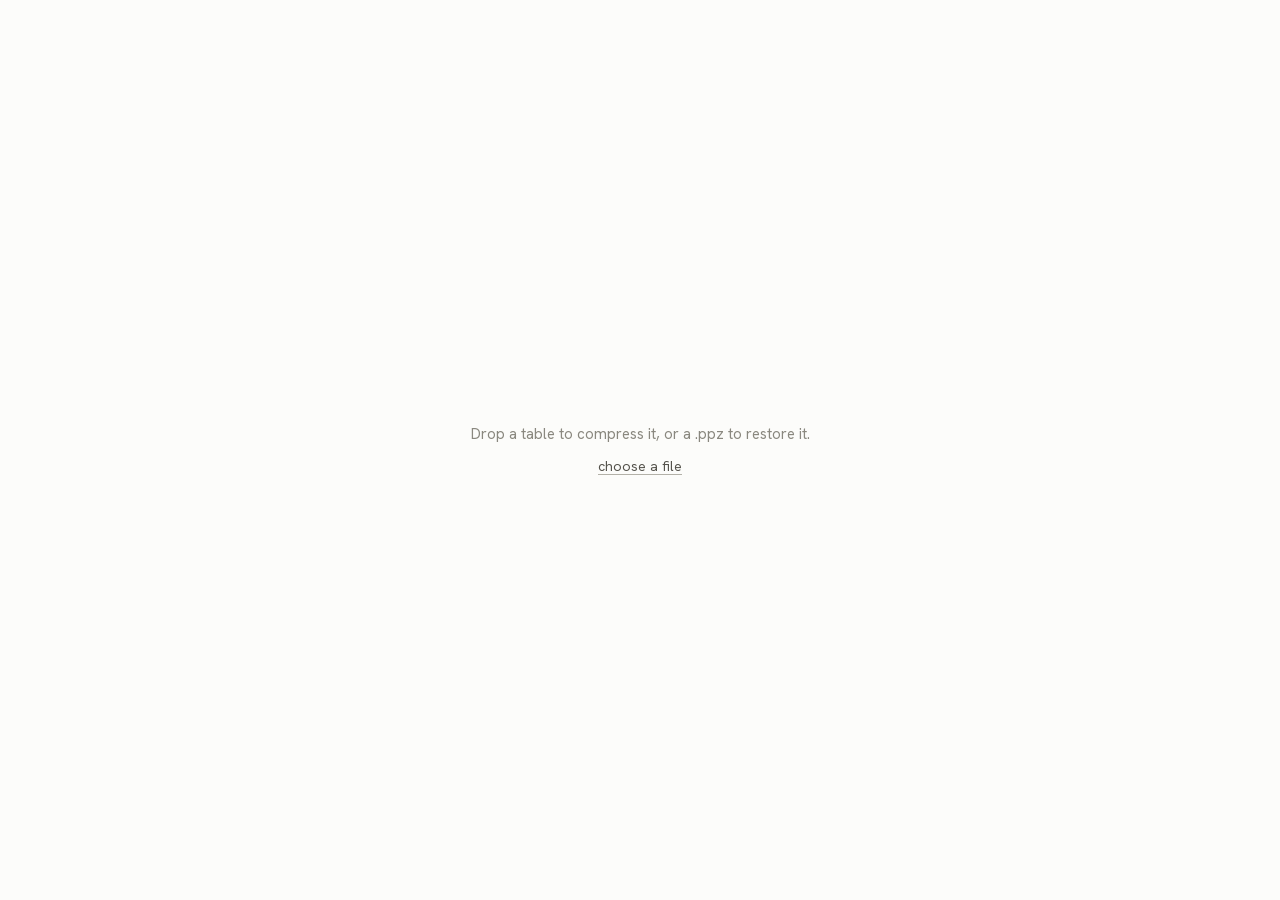
==== work/app/page/index.html @ 63ad8874 "Polypress is C only, encodes in one pass, and has a new Mac app The program is work/csrc/, one C bin" ====
<!doctype html>
<meta charset="utf-8">
<title>Polypress</title>
<link rel="stylesheet" href="fonts/fonts.css">
<style>
/* The window around the C program. Nothing here does any work: the Swift
 * shell (PolypressApp.swift) runs `polypress` and calls render(state) with
 * the list of files; this page draws it and posts back what was clicked.
 *
 * The register is the one the school calendar settled on after two louder
 * versions were turned down: no headline, no chrome, hierarchy from weight
 * and grey rather than size, largest text 15px, one dark element at most. */
:root{
  --paper:#fcfcfa; --ink:#1c1c19; --body:#55534c; --muted:#8a887f; --faint:#b3b1a8;
  --hair:#eceae4; --late:#b5554d;
}
@media (prefers-color-scheme:dark){
  :root{
    --paper:#131312; --ink:#e9e7e0; --body:#b3b0a7; --muted:#87847b; --faint:#5f5d57;
    --hair:#262523; --late:#d98a82;
  }
}
*{box-sizing:border-box}
html,body{height:100%}
body{margin:0; background:var(--paper); color:var(--body);
  font-family:"Hanken Grotesk",ui-sans-serif,system-ui,sans-serif; font-size:14px; line-height:1.45;
  -webkit-font-smoothing:antialiased; -webkit-user-select:none; user-select:none; cursor:default}
.mono{font-family:"IBM Plex Mono",ui-monospace,Menlo,monospace; font-variant-numeric:tabular-nums}
a{color:inherit; text-decoration:none; cursor:pointer}
a:hover{color:var(--ink)}

/* dropping: a thin frame, the one dark thing on the page */
#frame{position:fixed; inset:10px; border:1px solid var(--ink); border-radius:6px;
  pointer-events:none; opacity:0; transition:opacity .12s}
body.over #frame{opacity:1}

/* empty */
#empty{height:100%; display:flex; flex-direction:column; align-items:center; justify-content:center;
  gap:10px; padding:0 40px; text-align:center}
#empty p{margin:0; color:var(--muted); font-size:15px}
#empty a{color:var(--body); text-decoration:underline; text-decoration-color:var(--faint);
  text-underline-offset:3px}
#empty a:hover{color:var(--ink); text-decoration-color:var(--ink)}

/* the list */
#list{display:none; min-height:100%; flex-direction:column; padding:22px 28px 16px}
body.has #list{display:flex} body.has #empty{display:none}
.rows{flex:1}
.row{padding:11px 0 12px; border-bottom:1px solid var(--hair); position:relative}
.l1,.l2{display:flex; justify-content:space-between; align-items:baseline; gap:16px}
.name{color:var(--ink); font-weight:500; font-size:14px; white-space:nowrap; overflow:hidden;
  text-overflow:ellipsis; min-width:0; cursor:pointer}
.nums{font-size:12px; white-space:nowrap; color:var(--body)}
.nums .x{color:var(--ink); font-weight:500; margin-left:12px}
.l2{margin-top:2px; font-size:11.5px; color:var(--muted)}
.status{white-space:nowrap; overflow:hidden; text-overflow:ellipsis; min-width:0}
.acts{white-space:nowrap; flex:none; display:none}
.row:hover .acts{display:inline}
.acts a{margin-left:9px}
.acts .as{margin-left:14px; color:var(--faint)}
.err .status{color:var(--late); white-space:normal}
.detail{display:none; margin-top:8px; font-size:11.5px; color:var(--muted); line-height:1.7}
.detail b{font-weight:400; color:var(--body)}
.row.open .detail{display:block}

/* working: a hairline under the row -- filling when the program can say how
 * far it is, travelling when it cannot */
.bar{position:absolute; left:0; right:0; bottom:-1px; height:1px; overflow:hidden; display:none}
.row.busy .bar{display:block}
.bar i{position:absolute; top:0; bottom:0; width:28%; background:var(--ink);
  animation:go 1.3s ease-in-out infinite}
.bar b{position:absolute; top:0; bottom:0; left:0; background:var(--ink); transition:width .4s}
@keyframes go{from{left:-28%} to{left:100%}}
.row.busy .acts, .row.wait .acts{display:inline}
.stop{color:var(--muted)}

.foot{display:flex; justify-content:space-between; padding-top:14px; font-size:11.5px; color:var(--faint)}
.foot a{color:var(--muted)} .foot a:hover{color:var(--ink)}
</style>

<div id="frame"></div>

<div id="empty">
  <p>Drop a table to compress it, or a .ppz to restore it.</p>
  <a id="choose1">choose a file</a>
</div>

<div id="list">
  <div class="rows" id="rows"></div>
  <div class="foot mono"><span>drop more, or <a id="choose2">choose</a></span><a id="clear">clear</a></div>
</div>

<script>
const post = m => { try { webkit.messageHandlers.polypress.postMessage(m) } catch (e) {} };
const $ = id => document.getElementById(id);
const esc = s => String(s).replace(/[&<>"]/g, c => ({"&":"&amp;","<":"&lt;",">":"&gt;",'"':"&quot;"}[c]));
const open = new Set();          // rows whose details are showing

function size(n) {
  if (n == null) return "";
  const u = ["B", "KB", "MB", "GB"];
  let i = 0;
  while (n >= 1024 && i < 3) { n /= 1024; i++; }
  return (i ? n.toFixed(n < 10 ? 2 : 1) : n.toFixed(0)) + " " + u[i];
}
const secs = s => s < 10 ? s.toFixed(1) + " s" : s < 90 ? Math.round(s) + " s"
                         : Math.floor(s / 60) + " min " + Math.round(s % 60) + " s";
const ago = ms => (Date.now() - ms) / 1000;
const left = s => s < 60 ? "under a minute left" : s < 3600 ? "about " + Math.round(s / 60) + " min left"
                            : "about " + (s / 3600).toFixed(1) + " h left";
const ratio = (a, b) => { const r = a / Math.max(b, 1); return (r < 10 ? r.toFixed(2) : r.toFixed(1)) + "×"; };

function status(j) {
  if (j.state === "queued") return "waiting";
  if (j.state === "stopped") return "stopped";
  if (j.state === "working") {
    const bits = [j.note || "working"];
    if (j.fraction != null && j.stageMs) {
      bits.push(Math.floor(j.fraction * 100) + "%");
      const t = ago(j.stageMs);
      if (j.fraction > 0.02 && t > 3) bits.push(left(t * (1 - j.fraction) / j.fraction));
    } else if (j.startedMs) bits.push(secs(ago(j.startedMs)));
    return bits.join(" · ");
  }
  if (j.state === "failed") return j.message || "failed";
  const bits = [j.outName];
  if (j.kind === "compress") bits.push(j.stream ? "verified block by block" : "verified");
  if (j.secs != null) bits.push(secs(j.secs));
  return bits.join(" · ");
}

function detail(d) {
  if (!d) return "";
  const lines = [];
  const kind = { modelled: "modelled", xz: "plain xz, nothing modelled beat it",
                 bzip2: "plain bzip2, nothing modelled beat it", stream: "in blocks" }[d.container] || d.container;
  let first = "<b>" + Number(d.rows).toLocaleString() + "</b> rows · <b>" + d.columns + "</b> columns · " + esc(kind);
  if (d.blocks) first += " · " + d.blocks + " blocks of " + Number(d.rows_per_block).toLocaleString();
  lines.push(first);
  const plan = Object.entries(d.plan || {}).map(([k, v]) => v + " " + k).join(", ");
  if (plan) lines.push("plan " + esc(plan) + (d.reordered ? " · " + d.reordered + " sorted by a parent" : ""));
  for (const g of d.groups || []) lines.push("2d group " + esc(g.join(", ")));
  return lines.join("<br>");
}

function row(j, formats) {
  const done = j.state === "done";
  let nums = "";
  if (done && j.from != null && j.to != null) {
    nums = size(j.from) + " → " + size(j.to);
    if (j.kind === "compress") nums += '<span class="x">' + ratio(j.from, j.to) + "</span>";
  } else if (j.from != null) nums = size(j.from);
  let acts = "";
  if (j.state === "working" || j.state === "queued") acts = '<a class="stop" data-a="stop">stop</a>';
  if (done) {
    acts = '<a data-a="reveal">show</a>';
    acts += '<span class="as">as</span>' + formats.map(f => '<a data-a="as" data-f="' + f + '">' + f + "</a>").join("");
  }
  const bar = j.fraction != null ? '<b style="width:' + (j.fraction * 100).toFixed(1) + '%"></b>' : "<i></i>";
  return '<div class="row' + (j.state === "working" ? " busy" : "") + (j.state === "queued" ? " wait" : "")
    + (j.state === "failed" ? " err" : "")
    + (open.has(j.id) ? " open" : "") + '" data-id="' + j.id + '">'
    + '<div class="l1"><span class="name" title="' + esc(j.path || j.name) + '">' + esc(j.name) + "</span>"
    + '<span class="nums mono">' + nums + "</span></div>"
    + '<div class="l2 mono"><span class="status">' + esc(status(j)) + '</span><span class="acts">' + acts + "</span></div>"
    + '<div class="detail mono">' + detail(j.details) + "</div>"
    + '<div class="bar">' + bar + "</div></div>";
}

let last = { jobs: [], formats: [] };
window.render = state => {
  last = state;
  document.body.classList.toggle("has", state.jobs.length > 0);
  $("rows").innerHTML = state.jobs.map(j => row(j, state.formats)).join("");
};
window.dragging = on => document.body.classList.toggle("over", !!on);

document.addEventListener("click", e => {
  const a = e.target.closest("a");
  const r = e.target.closest(".row");
  if (a && (a.id === "choose1" || a.id === "choose2")) return post({ type: "choose" });
  if (a && a.id === "clear") { open.clear(); return post({ type: "clear" }); }
  if (!r) return;
  const id = Number(r.dataset.id);
  if (a && a.dataset.a === "reveal") return post({ type: "reveal", id });
  if (a && a.dataset.a === "stop") return post({ type: "stop", id });
  if (a && a.dataset.a === "as") return post({ type: "saveAs", id, format: a.dataset.f });
  if (e.target.closest(".name")) {
    open.has(id) ? open.delete(id) : open.add(id);
    r.classList.toggle("open");
  }
});
document.addEventListener("keydown", e => {
  if ((e.metaKey && e.key === "o")) { e.preventDefault(); post({ type: "choose" }); }
});
// the clock and the time-left estimate tick between the program's reports
setInterval(() => { if (last.jobs.some(j => j.state === "working")) render(last); }, 1000);
post({ type: "ready" });
</script>
---- work/app/page/fonts/fonts.css ----
@font-face{font-family:"Hanken Grotesk";font-weight:400 700;font-style:normal;font-display:block;src:url(HankenGrotesk.woff2) format("woff2")}
@font-face{font-family:"IBM Plex Mono";font-weight:400;font-style:normal;font-display:block;src:url(IBMPlexMono-400.woff2) format("woff2")}
@font-face{font-family:"IBM Plex Mono";font-weight:500;font-style:normal;font-display:block;src:url(IBMPlexMono-500.woff2) format("woff2")}
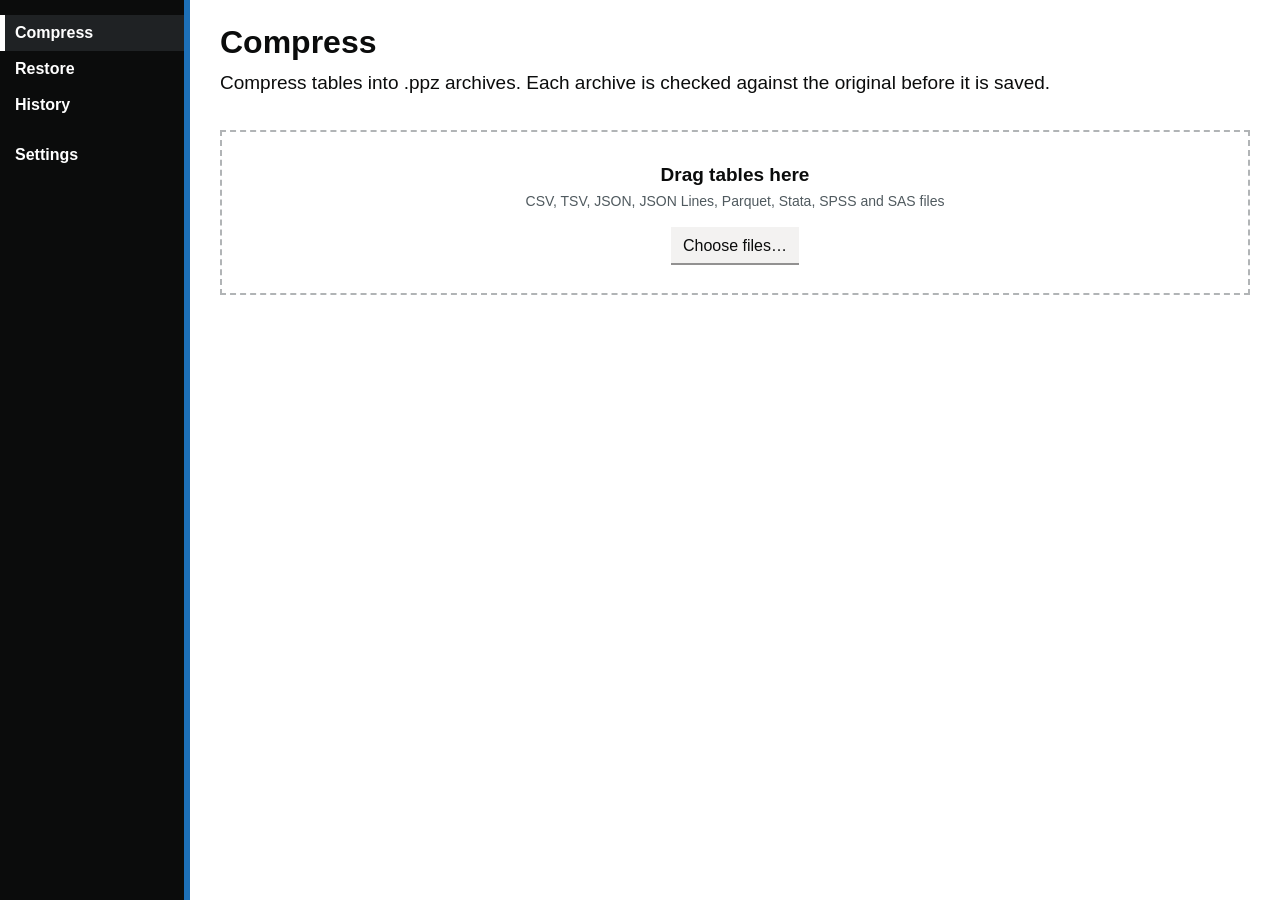
==== commit 372a9de7: "Stray quotes read right automatically; xz level 9 (~17% faster); app redesign; damaged-archive check" ====
--- a/work/app/page/index.html
+++ b/work/app/page/index.html
@@ -1,199 +1,376 @@
 <!doctype html>
+<html lang="en-GB">
+<head>
 <meta charset="utf-8">
 <title>Polypress</title>
-<link rel="stylesheet" href="fonts/fonts.css">
+<link rel="stylesheet" href="theme.css">
 <style>
-/* The window around the C program. Nothing here does any work: the Swift
- * shell (PolypressApp.swift) runs `polypress` and calls render(state) with
- * the list of files; this page draws it and posts back what was clicked.
- *
- * The register is the one the school calendar settled on after two louder
- * versions were turned down: no headline, no chrome, hierarchy from weight
- * and grey rather than size, largest text 15px, one dark element at most. */
-:root{
-  --paper:#fcfcfa; --ink:#1c1c19; --body:#55534c; --muted:#8a887f; --faint:#b3b1a8;
-  --hair:#eceae4; --late:#b5554d;
-}
-@media (prefers-color-scheme:dark){
-  :root{
-    --paper:#131312; --ink:#e9e7e0; --body:#b3b0a7; --muted:#87847b; --faint:#5f5d57;
-    --hair:#262523; --late:#d98a82;
-  }
-}
-*{box-sizing:border-box}
-html,body{height:100%}
-body{margin:0; background:var(--paper); color:var(--body);
-  font-family:"Hanken Grotesk",ui-sans-serif,system-ui,sans-serif; font-size:14px; line-height:1.45;
-  -webkit-font-smoothing:antialiased; -webkit-user-select:none; user-select:none; cursor:default}
-.mono{font-family:"IBM Plex Mono",ui-monospace,Menlo,monospace; font-variant-numeric:tabular-nums}
-a{color:inherit; text-decoration:none; cursor:pointer}
-a:hover{color:var(--ink)}
-
-/* dropping: a thin frame, the one dark thing on the page */
-#frame{position:fixed; inset:10px; border:1px solid var(--ink); border-radius:6px;
-  pointer-events:none; opacity:0; transition:opacity .12s}
-body.over #frame{opacity:1}
-
-/* empty */
-#empty{height:100%; display:flex; flex-direction:column; align-items:center; justify-content:center;
-  gap:10px; padding:0 40px; text-align:center}
-#empty p{margin:0; color:var(--muted); font-size:15px}
-#empty a{color:var(--body); text-decoration:underline; text-decoration-color:var(--faint);
-  text-underline-offset:3px}
-#empty a:hover{color:var(--ink); text-decoration-color:var(--ink)}
-
-/* the list */
-#list{display:none; min-height:100%; flex-direction:column; padding:22px 28px 16px}
-body.has #list{display:flex} body.has #empty{display:none}
-.rows{flex:1}
-.row{padding:11px 0 12px; border-bottom:1px solid var(--hair); position:relative}
-.l1,.l2{display:flex; justify-content:space-between; align-items:baseline; gap:16px}
-.name{color:var(--ink); font-weight:500; font-size:14px; white-space:nowrap; overflow:hidden;
-  text-overflow:ellipsis; min-width:0; cursor:pointer}
-.nums{font-size:12px; white-space:nowrap; color:var(--body)}
-.nums .x{color:var(--ink); font-weight:500; margin-left:12px}
-.l2{margin-top:2px; font-size:11.5px; color:var(--muted)}
-.status{white-space:nowrap; overflow:hidden; text-overflow:ellipsis; min-width:0}
-.acts{white-space:nowrap; flex:none; display:none}
-.row:hover .acts{display:inline}
-.acts a{margin-left:9px}
-.acts .as{margin-left:14px; color:var(--faint)}
-.err .status{color:var(--late); white-space:normal}
-.detail{display:none; margin-top:8px; font-size:11.5px; color:var(--muted); line-height:1.7}
-.detail b{font-weight:400; color:var(--body)}
-.row.open .detail{display:block}
-
-/* working: a hairline under the row -- filling when the program can say how
- * far it is, travelling when it cannot */
-.bar{position:absolute; left:0; right:0; bottom:-1px; height:1px; overflow:hidden; display:none}
-.row.busy .bar{display:block}
-.bar i{position:absolute; top:0; bottom:0; width:28%; background:var(--ink);
-  animation:go 1.3s ease-in-out infinite}
-.bar b{position:absolute; top:0; bottom:0; left:0; background:var(--ink); transition:width .4s}
-@keyframes go{from{left:-28%} to{left:100%}}
-.row.busy .acts, .row.wait .acts{display:inline}
-.stop{color:var(--muted)}
-
-.foot{display:flex; justify-content:space-between; padding-top:14px; font-size:11.5px; color:var(--faint)}
-.foot a{color:var(--muted)} .foot a:hover{color:var(--ink)}
+/* The Polypress window. The Swift shell (PolypressApp.swift) runs the
+ * polypress program and calls render(state); this page draws the state and
+ * posts back what the user asked for. Look and wording: ../../theme (the
+ * suite theme shared with polypressapp.com). */
+body { -webkit-user-select: none; user-select: none; cursor: default; overflow: hidden; }
+.selectable { -webkit-user-select: text; user-select: text; }
+.view { display: none; }
+.view.is-shown { display: block; }
+.pp-drop > .pp-btn { margin-top: 16px; }
+.pp-drop--compact > .pp-btn { margin-top: 0; }
+.pp-drop--compact { padding: 16px 20px; display: flex; align-items: center; justify-content: space-between; gap: 12px; text-align: left; }
+.pp-drop--compact .pp-drop__hint { margin: 2px 0 0; }
+.panel { margin-top: 20px; }
+.go { display: flex; align-items: flex-end; justify-content: space-between; gap: 16px; flex-wrap: wrap; margin-top: 8px; }
+.dest { margin: 0; }
+.dest-row { display: flex; align-items: center; gap: 8px; flex-wrap: wrap; }
+.dest .pp-path { display: block; margin-top: 6px; }
+.pp-actions .pp-btn { display: flex; margin-left: auto; }
+.pp-table td.pp-name { white-space: normal; max-width: none; }
+.pp-table td.pp-name > b { font-weight: 600; word-break: break-all; }
+.msg { font-size: 12.5px; margin-top: 3px; white-space: normal; }
+.msg--error { color: var(--pp-error); }
+.msg--soft { color: var(--pp-text-soft); }
+.result { font-size: 12.5px; white-space: nowrap; }
+.result b { font-weight: 650; margin-left: 8px; }
+.col-size { width: 90px; }
+.notice { margin-bottom: 14px; }
+.details { margin-top: 6px; font-size: 12px; color: var(--pp-text-soft); line-height: 1.6; }
+.when { white-space: nowrap; color: var(--pp-text-soft); font-size: 12.5px; }
+.gone { color: var(--pp-text-faint); font-size: 12px; }
 </style>
-
-<div id="frame"></div>
-
-<div id="empty">
-  <p>Drop a table to compress it, or a .ppz to restore it.</p>
-  <a id="choose1">choose a file</a>
+</head>
+<body>
+<div class="pp-app">
+  <nav class="pp-side" aria-label="Sections">
+    <button data-tab="compress" aria-current="page">Compress</button>
+    <button data-tab="restore">Restore</button>
+    <button data-tab="history">History <span class="pp-count" id="history-count"></span></button>
+    <div style="height:14px"></div>
+    <button data-tab="settings">Settings</button>
+    <div class="pp-side__foot pp-mono" id="version"></div>
+  </nav>
+
+  <main class="pp-main">
+    <div class="pp-note pp-note--warn notice" id="notice" hidden><span id="notice-text"></span>
+      <button class="pp-btn pp-btn--quiet pp-btn--small" data-act="dismissNotice" style="margin-left:12px">Dismiss</button></div>
+
+    <!-- Compress -->
+    <section class="view is-shown" id="view-compress" aria-labelledby="h-compress">
+      <div class="pp-head"><div>
+        <h1 id="h-compress">Compress</h1>
+        <p class="pp-lead">Compress tables into .ppz archives. Each archive is checked against the
+        original before it is saved.</p>
+      </div></div>
+      <div class="pp-drop" id="drop-compress">
+        <div>
+          <p class="pp-drop__title">Drag tables here</p>
+          <p class="pp-drop__hint">CSV, TSV, JSON, JSON Lines, Parquet, Stata, SPSS and SAS files</p>
+        </div>
+        <button class="pp-btn" data-act="pick" data-tab="compress">Choose files…</button>
+      </div>
+      <div class="panel" id="staged-compress"></div>
+      <div class="panel" id="jobs-compress"></div>
+    </section>
+
+    <!-- Restore -->
+    <section class="view" id="view-restore" aria-labelledby="h-restore">
+      <div class="pp-head"><div>
+        <h1 id="h-restore">Restore</h1>
+        <p class="pp-lead">Restore tables from .ppz archives, in their original format or another
+        one.</p>
+      </div></div>
+      <div class="pp-drop" id="drop-restore">
+        <div>
+          <p class="pp-drop__title">Drag .ppz archives here</p>
+          <p class="pp-drop__hint">Archives created by any version of Polypress</p>
+        </div>
+        <button class="pp-btn" data-act="pick" data-tab="restore">Choose archives…</button>
+      </div>
+      <div class="panel" id="staged-restore"></div>
+      <div class="panel" id="jobs-restore"></div>
+    </section>
+
+    <!-- History -->
+    <section class="view" id="view-history" aria-labelledby="h-history">
+      <div class="pp-head">
+        <div>
+          <h1 id="h-history">History</h1>
+          <p class="pp-lead">Files compressed and restored on this Mac, most recent first.</p>
+        </div>
+        <button class="pp-btn pp-btn--small" data-act="clearHistory" id="clear-history">Clear history</button>
+      </div>
+      <div id="history"></div>
+    </section>
+
+    <!-- Settings -->
+    <section class="view" id="view-settings" aria-labelledby="h-settings">
+      <h1 id="h-settings">Settings</h1>
+      <p class="pp-lead">These settings apply to both compressing and restoring.</p>
+      <div class="pp-field dest" id="settings-dest"></div>
+      <h2>Parquet files</h2>
+      <p id="parquet-status"></p>
+      <h2>About</h2>
+      <dl class="pp-kv">
+        <dt>Version</dt><dd id="about-version"></dd>
+        <dt>Documentation</dt><dd><a href="#" data-act="openURL" data-url="https://www.polypressapp.com/docs/">polypressapp.com/docs</a></dd>
+        <dt>Source code</dt><dd><a href="#" data-act="openURL" data-url="https://github.com/potJim80/PolyPressApp">github.com/potJim80/PolyPressApp</a></dd>
+        <dt>Licence</dt><dd>MIT</dd>
+      </dl>
+    </section>
+  </main>
 </div>
 
-<div id="list">
-  <div class="rows" id="rows"></div>
-  <div class="foot mono"><span>drop more, or <a id="choose2">choose</a></span><a id="clear">clear</a></div>
-</div>
-
 <script>
-const post = m => { try { webkit.messageHandlers.polypress.postMessage(m) } catch (e) {} };
+"use strict";
+const post = m => { try { webkit.messageHandlers.polypress.postMessage(m); } catch (e) {} };
 const $ = id => document.getElementById(id);
-const esc = s => String(s).replace(/[&<>"]/g, c => ({"&":"&amp;","<":"&lt;",">":"&gt;",'"':"&quot;"}[c]));
-const open = new Set();          // rows whose details are showing
-
+const esc = s => String(s == null ? "" : s).replace(/[&<>"']/g, c => ({ "&": "&amp;", "<": "&lt;", ">": "&gt;", '"': "&quot;", "'": "&#39;" }[c]));
+const FORMAT_NAMES = { original: "Original format", csv: "CSV", tsv: "TSV", json: "JSON", jsonl: "JSON Lines", parquet: "Parquet" };
+const STAT = { dta: "Stata", sav: "SPSS", zsav: "SPSS", por: "SPSS portable", sas7bdat: "SAS", xpt: "SAS transport" };
+
+let state = { jobs: [], history: [], staged: { compress: [], restore: [] }, prefs: { saveMode: "ask" }, formats: [] };
+let tab = "compress";
+let restoreFormat = "original";
+const openDetails = new Set();
+
+/* ---------------------------------------------------------------- format */
 function size(n) {
   if (n == null) return "";
-  const u = ["B", "KB", "MB", "GB"];
+  const u = ["bytes", "KB", "MB", "GB", "TB"];
   let i = 0;
-  while (n >= 1024 && i < 3) { n /= 1024; i++; }
-  return (i ? n.toFixed(n < 10 ? 2 : 1) : n.toFixed(0)) + " " + u[i];
-}
-const secs = s => s < 10 ? s.toFixed(1) + " s" : s < 90 ? Math.round(s) + " s"
-                         : Math.floor(s / 60) + " min " + Math.round(s % 60) + " s";
-const ago = ms => (Date.now() - ms) / 1000;
-const left = s => s < 60 ? "under a minute left" : s < 3600 ? "about " + Math.round(s / 60) + " min left"
-                            : "about " + (s / 3600).toFixed(1) + " h left";
-const ratio = (a, b) => { const r = a / Math.max(b, 1); return (r < 10 ? r.toFixed(2) : r.toFixed(1)) + "×"; };
+  while (n >= 1024 && i < u.length - 1) { n /= 1024; i++; }
+  return i === 0 ? n + " bytes" : (n < 10 ? n.toFixed(2) : n.toFixed(1)) + " " + u[i];
+}
+const secs = s => s < 10 ? s.toFixed(1) + " s" : s < 90 ? Math.round(s) + " s" : Math.floor(s / 60) + " min " + Math.round(s % 60) + " s";
+const ratio = (a, b) => { const r = a / Math.max(b, 1); return (r < 10 ? r.toFixed(2) : r.toFixed(1)) + ":1"; };
+const remaining = s => s < 60 ? "less than a minute remaining" : s < 3600 ? "about " + Math.round(s / 60) + " min remaining" : "about " + (s / 3600).toFixed(1) + " h remaining";
+function when(ms) {
+  const d = new Date(ms), now = new Date();
+  const time = d.toLocaleTimeString([], { hour: "numeric", minute: "2-digit" });
+  if (d.toDateString() === now.toDateString()) return "Today, " + time;
+  const y = new Date(now); y.setDate(now.getDate() - 1);
+  if (d.toDateString() === y.toDateString()) return "Yesterday, " + time;
+  return d.toLocaleDateString([], { day: "numeric", month: "short", year: d.getFullYear() === now.getFullYear() ? undefined : "numeric" }) + ", " + time;
+}
+function typeOf(name) {
+  const ext = (name.split(".").pop() || "").toLowerCase();
+  if (STAT[ext]) return STAT[ext];
+  return { csv: "CSV", tsv: "TSV", psv: "PSV", txt: "Text", json: "JSON", jsonl: "JSON Lines", ndjson: "JSON Lines", parquet: "Parquet", pq: "Parquet", ppz: "Archive" }[ext] || ext.toUpperCase() || "File";
+}
+
+/* ------------------------------------------------------------------ views */
+function showTab(t) {
+  tab = t;
+  document.querySelectorAll(".pp-side [data-tab]").forEach(b => { if (b.dataset.tab === t) b.setAttribute("aria-current", "page"); else b.removeAttribute("aria-current"); });
+  document.querySelectorAll(".view").forEach(v => v.classList.toggle("is-shown", v.id === "view-" + t));
+}
+window.showTab = showTab;
+
+function destChoices(where) {
+  const p = state.prefs || {};
+  const mode = p.saveMode || "ask";
+  const id = "dest-" + where;
+  const opt = (v, t) => '<option value="' + v + '"' + (mode === v ? " selected" : "") + ">" + t + "</option>";
+  let html = '<label class="pp-legend" for="' + id + '">Save to</label><div class="dest-row">'
+    + '<select class="pp-select" id="' + id + '" name="' + id + '">'
+    + opt("ask", "Ask where to save") + opt("same", "The folder of the original file") + opt("folder", "A chosen folder")
+    + "</select>";
+  if (mode === "folder" || where === "settings")
+    html += '<button class="pp-btn pp-btn--small" data-act="chooseFolder">Choose folder…</button>';
+  html += "</div>";
+  if (mode === "folder") html += p.folder ? '<span class="pp-path selectable">' + esc(p.folder) + "</span>" : '<span class="pp-hint">No folder chosen.</span>';
+  return html;
+}
+
+function stagedPanel(t) {
+  const items = (state.staged || {})[t] || [];
+  $("drop-" + t).classList.toggle("pp-drop--compact", items.length > 0 || jobsFor(t).length > 0);
+  if (!items.length) return "";
+  const rows = items.map(f => "<tr><td class=\"pp-name\" title=\"" + esc(f.path) + "\">" + esc(f.name) + "</td>"
+    + '<td>' + esc(typeOf(f.name)) + "</td>"
+    + '<td class="pp-num col-size">' + size(f.size) + "</td>"
+    + '<td class="pp-actions"><button class="pp-btn pp-btn--quiet pp-btn--small" data-act="unstage" data-tab="' + t + '" data-path="' + esc(f.path) + '">Remove</button></td></tr>').join("");
+  const n = items.length;
+  let format = "";
+  if (t === "restore") {
+    const opts = ["original"].concat(state.formats || []);
+    if (!opts.includes(restoreFormat)) restoreFormat = "original";
+    format = '<div class="pp-field"><label for="restore-format">Format</label><select class="pp-select" id="restore-format">'
+      + opts.map(f => '<option value="' + f + '"' + (f === restoreFormat ? " selected" : "") + ">" + FORMAT_NAMES[f] + "</option>").join("")
+      + '</select><p class="pp-hint">The original format is the format of the file that was compressed.</p></div>';
+  }
+  const verb = t === "compress" ? "Compress" : "Restore";
+  const noun = t === "compress" ? (n === 1 ? "file" : "files") : (n === 1 ? "archive" : "archives");
+  return '<h2>Selected ' + (t === "compress" ? "files" : "archives") + " (" + n + ")</h2>"
+    + '<div class="pp-table-wrap"><table class="pp-table"><thead><tr><th>Name</th><th>Type</th><th class="pp-num">Size</th><th></th></tr></thead><tbody>' + rows + "</tbody></table></div>"
+    + format
+    + '<div class="go"><div class="pp-field dest">' + destChoices(t) + "</div>"
+    + '<div><button class="pp-btn pp-btn--quiet" data-act="clearStaged" data-tab="' + t + '">Clear</button> '
+    + '<button class="pp-btn pp-btn--primary" data-act="start" data-tab="' + t + '">' + verb + " " + n + " " + noun + "</button></div></div>";
+}
+
+function jobsFor(t) {
+  return (state.jobs || []).filter(j => (t === "compress") === (j.kind === "compress"));
+}
 
 function status(j) {
-  if (j.state === "queued") return "waiting";
-  if (j.state === "stopped") return "stopped";
-  if (j.state === "working") {
-    const bits = [j.note || "working"];
-    if (j.fraction != null && j.stageMs) {
-      bits.push(Math.floor(j.fraction * 100) + "%");
-      const t = ago(j.stageMs);
-      if (j.fraction > 0.02 && t > 3) bits.push(left(t * (1 - j.fraction) / j.fraction));
-    } else if (j.startedMs) bits.push(secs(ago(j.startedMs)));
-    return bits.join(" · ");
+  if (j.state === "queued") return '<div class="msg"><span class="pp-badge pp-badge--neutral">Waiting</span></div>';
+  if (j.state === "stopped") return '<div class="msg"><span class="pp-badge pp-badge--neutral">Stopped</span></div>';
+  if (j.state === "failed") return '<div class="msg"><span class="pp-badge pp-badge--error">Failed</span></div><div class="msg msg--error selectable">' + esc(j.message) + "</div>";
+  if (j.state === "working") return '<div class="live" data-live="' + j.id + '"></div>';
+  const label = j.kind === "compress" ? "Compressed and verified" : "Restored";
+  let s = '<div class="msg"><span class="pp-badge pp-badge--ok">' + label + "</span></div>";
+  s += '<div class="msg msg--soft selectable" title="' + esc(j.out) + '">Saved as ' + esc(j.outName) + (j.secs != null ? " · " + secs(j.secs) : "") + "</div>";
+  return s;
+}
+const cap = s => s.charAt(0).toUpperCase() + s.slice(1);
+
+// The changing part of a working row: what it is doing, the percentage, the
+// time remaining and the bar. Written into the row's placeholder after every
+// render, without rebuilding the row.
+function live(j) {
+  let text = esc(cap(j.note || "Working"));
+  if (j.fraction != null) {
+    text += " · " + Math.floor(j.fraction * 100) + "%";
+    const t = j.stageMs ? (Date.now() - j.stageMs) / 1000 : 0;
+    if (j.fraction > 0.02 && t > 3) text += " · " + remaining(t * (1 - j.fraction) / j.fraction);
+  } else if (j.startedMs) text += " · " + secs((Date.now() - j.startedMs) / 1000);
+  const bar = j.fraction != null ? '<b style="width:' + (j.fraction * 100).toFixed(1) + '%"></b>' : "<i></i>";
+  return '<div class="msg msg--soft">' + text + '</div><div class="pp-progress">' + bar + "</div>";
+}
+function fillLive() {
+  for (const j of state.jobs || []) {
+    if (j.state !== "working") continue;
+    for (const el of document.querySelectorAll('[data-live="' + j.id + '"]')) {
+      const h = live(j);
+      if (el._html !== h) { el.innerHTML = h; el._html = h; }
+    }
   }
-  if (j.state === "failed") return j.message || "failed";
-  const bits = [j.outName];
-  if (j.kind === "compress") bits.push(j.stream ? "verified block by block" : "verified");
-  if (j.secs != null) bits.push(secs(j.secs));
-  return bits.join(" · ");
 }
 
 function detail(d) {
   if (!d) return "";
   const lines = [];
-  const kind = { modelled: "modelled", xz: "plain xz, nothing modelled beat it",
-                 bzip2: "plain bzip2, nothing modelled beat it", stream: "in blocks" }[d.container] || d.container;
-  let first = "<b>" + Number(d.rows).toLocaleString() + "</b> rows · <b>" + d.columns + "</b> columns · " + esc(kind);
-  if (d.blocks) first += " · " + d.blocks + " blocks of " + Number(d.rows_per_block).toLocaleString();
-  lines.push(first);
-  const plan = Object.entries(d.plan || {}).map(([k, v]) => v + " " + k).join(", ");
-  if (plan) lines.push("plan " + esc(plan) + (d.reordered ? " · " + d.reordered + " sorted by a parent" : ""));
-  for (const g of d.groups || []) lines.push("2d group " + esc(g.join(", ")));
+  if (d.rows != null) lines.push(esc(Number(d.rows).toLocaleString()) + " rows, " + esc(d.columns) + " columns");
+  if (d.container === "original") lines.push(esc(STAT[d.format] || d.format) + " file, stored byte for byte");
+  else if (d.container === "stream") lines.push("Compressed in " + esc(d.blocks) + " blocks");
+  if (d.made_by) lines.push("Created by Polypress " + esc(d.made_by));
+  for (const t of d.translation || []) lines.push("Not carried over: " + esc(t));
   return lines.join("<br>");
 }
 
-function row(j, formats) {
-  const done = j.state === "done";
-  let nums = "";
-  if (done && j.from != null && j.to != null) {
-    nums = size(j.from) + " → " + size(j.to);
-    if (j.kind === "compress") nums += '<span class="x">' + ratio(j.from, j.to) + "</span>";
-  } else if (j.from != null) nums = size(j.from);
-  let acts = "";
-  if (j.state === "working" || j.state === "queued") acts = '<a class="stop" data-a="stop">stop</a>';
-  if (done) {
-    acts = '<a data-a="reveal">show</a>';
-    acts += '<span class="as">as</span>' + formats.map(f => '<a data-a="as" data-f="' + f + '">' + f + "</a>").join("");
+function jobsPanel(t) {
+  const js = jobsFor(t);
+  if (!js.length) return "";
+  const finished = js.some(j => ["done", "failed", "stopped"].includes(j.state));
+  const rows = js.slice().reverse().map(j => {
+    let result = "";
+    if (j.state === "done" && j.from != null && j.to != null) {
+      result = size(j.from) + " → " + size(j.to);
+      if (j.kind === "compress") result += "<b>" + ratio(j.from, j.to) + "</b>";
+    } else if (j.from != null) result = size(j.from);
+    let acts = "";
+    if (j.state === "working" || j.state === "queued") acts = '<button class="pp-btn pp-btn--quiet pp-btn--small" data-act="stop" data-id="' + j.id + '">Stop</button>';
+    if (j.state === "done") acts = '<button class="pp-btn pp-btn--quiet pp-btn--small" data-act="reveal" data-path="' + esc(j.out) + '">Show in Finder</button>';
+    if (j.details) acts += '<button class="pp-btn pp-btn--quiet pp-btn--small" data-act="details" data-id="' + j.id + '">' + (openDetails.has(j.id) ? "Hide details" : "Details") + "</button>";
+    return '<tr><td class="pp-name" title="' + esc(j.path) + '"><b>' + esc(j.name) + "</b>" + status(j)
+      + (openDetails.has(j.id) ? '<div class="details selectable">' + detail(j.details) + "</div>" : "") + "</td>"
+      + '<td class="pp-num result">' + result + "</td>"
+      + '<td class="pp-actions">' + acts + "</td></tr>";
+  }).join("");
+  return '<div class="pp-toolbar"><h2 style="margin:0">This session</h2><span class="pp-spacer"></span>'
+    + (finished ? '<button class="pp-btn pp-btn--quiet pp-btn--small" data-act="clearFinished" data-tab="' + t + '">Clear finished</button>' : "") + "</div>"
+    + '<div class="pp-table-wrap"><table class="pp-table"><thead><tr><th>File</th><th class="pp-num">Size</th><th></th></tr></thead><tbody>' + rows + "</tbody></table></div>";
+}
+
+function historyPanel() {
+  const h = state.history || [];
+  $("history-count").textContent = h.length ? h.length : "";
+  $("clear-history").disabled = !h.length;
+  if (!h.length) return '<div class="pp-empty">No files have been compressed or restored yet.</div>';
+  const rows = h.map(x => {
+    const op = x.kind === "compress" ? "Compressed" : x.kind === "restore" ? "Restored" : "Converted";
+    let res = "";
+    if (x.state === "done" && x.from != null && x.to != null) {
+      res = size(x.from) + " → " + size(x.to);
+      if (x.kind === "compress") res += "<b>" + ratio(x.from, x.to) + "</b>";
+    }
+    let line;
+    if (x.state === "failed") line = '<div class="msg"><span class="pp-badge pp-badge--error">Failed</span></div><div class="msg msg--error selectable">' + esc(x.message) + "</div>";
+    else if (x.state === "stopped") line = '<div class="msg"><span class="pp-badge pp-badge--neutral">Stopped</span></div>';
+    else line = '<div class="msg msg--soft selectable" title="' + esc(x.out) + '">' + op + ", saved as " + esc(x.outName)
+      + (x.outExists ? "" : ' <span class="gone">(moved or deleted)</span>') + "</div>";
+    let acts = "";
+    if (x.state === "done" && x.outExists) {
+      acts += '<button class="pp-btn pp-btn--quiet pp-btn--small" data-act="reveal" data-path="' + esc(x.out) + '">Show in Finder</button>';
+      if (x.kind === "compress") acts += '<button class="pp-btn pp-btn--quiet pp-btn--small" data-act="stage" data-tab="restore" data-path="' + esc(x.out) + '">Restore</button>';
+    }
+    acts += '<button class="pp-btn pp-btn--quiet pp-btn--small" data-act="forget" data-id="' + esc(x.id) + '">Remove</button>';
+    return '<tr><td class="when">' + esc(when(x.date)) + "</td>"
+      + '<td class="pp-name" title="' + esc(x.src) + '"><b>' + esc(x.srcName) + "</b>" + line + "</td>"
+      + '<td class="pp-num result">' + res + '</td><td class="pp-actions">' + acts + "</td></tr>";
+  }).join("");
+  return '<div class="pp-table-wrap"><table class="pp-table"><thead><tr><th>Date</th><th>File</th><th class="pp-num">Size</th><th></th></tr></thead><tbody>' + rows + "</tbody></table></div>";
+}
+
+// Replace a panel only when its content changed, so a menu or button the user
+// is using is not rebuilt under the pointer while progress updates arrive.
+function setHTML(el, html) { if (el._html !== html) { el.innerHTML = html; el._html = html; } }
+
+window.render = s => {
+  state = s;
+  for (const t of ["compress", "restore"]) {
+    setHTML($("staged-" + t), stagedPanel(t));
+    setHTML($("jobs-" + t), jobsPanel(t));
   }
-  const bar = j.fraction != null ? '<b style="width:' + (j.fraction * 100).toFixed(1) + '%"></b>' : "<i></i>";
-  return '<div class="row' + (j.state === "working" ? " busy" : "") + (j.state === "queued" ? " wait" : "")
-    + (j.state === "failed" ? " err" : "")
-    + (open.has(j.id) ? " open" : "") + '" data-id="' + j.id + '">'
-    + '<div class="l1"><span class="name" title="' + esc(j.path || j.name) + '">' + esc(j.name) + "</span>"
-    + '<span class="nums mono">' + nums + "</span></div>"
-    + '<div class="l2 mono"><span class="status">' + esc(status(j)) + '</span><span class="acts">' + acts + "</span></div>"
-    + '<div class="detail mono">' + detail(j.details) + "</div>"
-    + '<div class="bar">' + bar + "</div></div>";
-}
-
-let last = { jobs: [], formats: [] };
-window.render = state => {
-  last = state;
-  document.body.classList.toggle("has", state.jobs.length > 0);
-  $("rows").innerHTML = state.jobs.map(j => row(j, state.formats)).join("");
+  fillLive();
+  setHTML($("history"), historyPanel());
+  setHTML($("settings-dest"), destChoices("settings"));
+  $("parquet-status").innerHTML = s.parquet
+    ? "Parquet files can be compressed and restored. They are read and written with the pyarrow library."
+    : "Parquet files require Python with the pyarrow library, which was not found. Install it with <code>pip3 install pyarrow</code> and restart Polypress.";
+  $("about-version").textContent = s.version || "";
+  $("version").innerHTML = esc(s.version || "").replace(" · build ", "<br>Build ");
+  $("notice").hidden = !s.notice;
+  $("notice-text").textContent = s.notice || "";
 };
-window.dragging = on => document.body.classList.toggle("over", !!on);
-
+window.dragging = on => document.body.classList.toggle("is-over", !!on);
+
+/* ------------------------------------------------------------------ input */
 document.addEventListener("click", e => {
-  const a = e.target.closest("a");
-  const r = e.target.closest(".row");
-  if (a && (a.id === "choose1" || a.id === "choose2")) return post({ type: "choose" });
-  if (a && a.id === "clear") { open.clear(); return post({ type: "clear" }); }
-  if (!r) return;
-  const id = Number(r.dataset.id);
-  if (a && a.dataset.a === "reveal") return post({ type: "reveal", id });
-  if (a && a.dataset.a === "stop") return post({ type: "stop", id });
-  if (a && a.dataset.a === "as") return post({ type: "saveAs", id, format: a.dataset.f });
-  if (e.target.closest(".name")) {
-    open.has(id) ? open.delete(id) : open.add(id);
-    r.classList.toggle("open");
+  const b = e.target.closest("[data-tab]:not([data-act])");
+  if (b && b.closest(".pp-side")) return showTab(b.dataset.tab);
+  const a = e.target.closest("[data-act]");
+  if (!a) return;
+  e.preventDefault();
+  const act = a.dataset.act;
+  if (act === "details") {
+    const id = Number(a.dataset.id);
+    openDetails.has(id) ? openDetails.delete(id) : openDetails.add(id);
+    return render(state);
   }
+  if (act === "stage") { showTab(a.dataset.tab); return post({ type: "stage", tab: a.dataset.tab, paths: [a.dataset.path] }); }
+  const m = { type: act };
+  if (a.dataset.tab) m.tab = a.dataset.tab;
+  if (a.dataset.path) m.path = a.dataset.path;
+  if (a.dataset.id) m.id = /^\d+$/.test(a.dataset.id) ? Number(a.dataset.id) : a.dataset.id;
+  if (a.dataset.url) m.url = a.dataset.url;
+  if (act === "start" && a.dataset.tab === "restore") m.format = restoreFormat;
+  post(m);
+});
+document.addEventListener("change", e => {
+  if (e.target.id === "restore-format") restoreFormat = e.target.value;
+  if (e.target.id && e.target.id.startsWith("dest-")) post({ type: "setSaveMode", mode: e.target.value });
 });
 document.addEventListener("keydown", e => {
-  if ((e.metaKey && e.key === "o")) { e.preventDefault(); post({ type: "choose" }); }
+  if (e.metaKey && e.key === "o") { e.preventDefault(); post({ type: "pick", tab: tab === "restore" ? "restore" : "compress" }); }
 });
-// the clock and the time-left estimate tick between the program's reports
-setInterval(() => { if (last.jobs.some(j => j.state === "working")) render(last); }, 1000);
-post({ type: "ready" });
+// elapsed time and time remaining move between the program's reports
+setInterval(() => { if ((state.jobs || []).some(j => j.state === "working")) render(state); }, 1000);
+
+if (new URLSearchParams(location.search).has("demo")) {
+  const s = document.createElement("script");
+  s.src = "../tests/demo.js";
+  document.head.appendChild(s);
+} else post({ type: "ready" });
 </script>
+</body>
+</html>
--- a/work/app/page/theme.css
+++ b/work/app/page/theme.css
@@ -0,0 +1,161 @@
+/* PolyPress suite theme, version 2 (2026-10-12)
+ *
+ * One look for polypressapp.com and the suite's desktop apps (Polypress,
+ * Handrail, Table Viewer), which draw their windows as web pages in a
+ * WKWebView. It follows the website, whose layout and type follow the pattern
+ * of the GOV.UK Design System: Arial, black and white, one blue, underlined
+ * links, square edges, plain tables, a yellow keyboard-focus outline.
+ * (Version 1 followed the website's short-lived Furo-style look.)
+ *
+ * Master copy: ~/Desktop/Projects/PolyPressApp/theme/. Projects keep their
+ * own copy (sync.sh copies it in), so each repository builds on its own.
+ * See README.md for the components and the rules for using them.
+ */
+
+/* ------------------------------------------------------------------ tokens */
+:root {
+  --pp-bg: #ffffff;
+  --pp-bg-soft: #f3f2f1;
+  --pp-bg-code: #f3f2f1;
+  --pp-text: #0b0c0c;
+  --pp-text-soft: #505a5f;
+  --pp-text-faint: #6f777b;
+  --pp-border: #b1b4b6;
+  --pp-border-strong: #0b0c0c;
+  --pp-brand: #1d70b8;
+  --pp-brand-hover: #003078;
+  --pp-brand-soft: #d2e2f1;
+  --pp-ok: #005a30;
+  --pp-ok-soft: #cce2d8;
+  --pp-warn: #6e3619;
+  --pp-warn-soft: #fcd6c3;
+  --pp-error: #d4351c;
+  --pp-error-soft: #f6d7d2;
+  --pp-focus: #ffdd00;
+  --pp-button: #00703c;
+  --pp-button-hover: #005a30;
+  --pp-button-shadow: #002d18;
+  --pp-sans: Arial, "Helvetica Neue", Helvetica, sans-serif;
+  --pp-mono: SFMono-Regular, Menlo, Consolas, "Liberation Mono", monospace;
+  --pp-radius: 0;
+  --pp-radius-lg: 0;
+}
+
+/* -------------------------------------------------------------------- base */
+*, *::before, *::after { box-sizing: border-box; }
+html { -webkit-text-size-adjust: 100%; }
+body {
+  margin: 0; background: var(--pp-bg); color: var(--pp-text);
+  font-family: var(--pp-sans); font-size: 16px; line-height: 1.32;
+}
+a { color: var(--pp-brand); text-decoration: underline; text-underline-offset: .15em; }
+a:hover { color: var(--pp-brand-hover); text-decoration-thickness: 3px; }
+a:focus, button:focus, select:focus, input:focus {
+  outline: 3px solid var(--pp-focus); outline-offset: 0; box-shadow: inset 0 0 0 2px var(--pp-text);
+}
+a:focus { background: var(--pp-focus); color: var(--pp-text); box-shadow: 0 -2px var(--pp-focus), 0 4px var(--pp-text); outline: none; text-decoration: none; }
+h1 { font-size: 32px; line-height: 1.09; font-weight: 700; margin: 0 0 10px; }
+h2 { font-size: 24px; line-height: 1.04; font-weight: 700; margin: 30px 0 15px; }
+h3 { font-size: 19px; font-weight: 700; margin: 20px 0 10px; }
+p { margin: 0 0 15px; }
+.pp-lead { font-size: 19px; line-height: 1.32; margin-bottom: 25px; }
+.pp-soft { color: var(--pp-text-soft); }
+.pp-small { font-size: 14px; color: var(--pp-text-soft); }
+.pp-mono, code { font-family: var(--pp-mono); font-variant-numeric: tabular-nums; }
+code { font-size: .9em; background: var(--pp-bg-code); padding: 0 .2em; }
+.pp-num { text-align: right; font-variant-numeric: tabular-nums; white-space: nowrap; }
+
+/* ------------------------------------------------------------- app shell */
+/* A black section bar on the left, as the website's black header bar; the
+   window keeps its own macOS title bar above. */
+.pp-app { display: grid; grid-template-columns: 190px minmax(0, 1fr); height: 100vh; }
+.pp-side { background: var(--pp-text); border-right: 6px solid var(--pp-brand); padding: 15px 0; display: flex; flex-direction: column; overflow-y: auto; }
+.pp-side__label { font-size: 14px; font-weight: 700; color: #b1b4b6; margin: 15px 15px 5px; }
+.pp-side a, .pp-side button {
+  display: flex; align-items: center; gap: 8px; width: 100%; text-align: left;
+  font: 700 16px var(--pp-sans); color: #fff; background: none; border: 0; border-left: 5px solid transparent;
+  padding: 9px 15px 9px 10px; cursor: pointer; text-decoration: none;
+}
+.pp-side a:hover, .pp-side button:hover { text-decoration: underline; text-decoration-thickness: 3px; text-underline-offset: .2em; }
+.pp-side [aria-current="page"] { border-left-color: #fff; background: #1f2224; }
+.pp-side button:focus { outline: 3px solid var(--pp-focus); outline-offset: -3px; box-shadow: none; }
+.pp-side .pp-count { margin-left: auto; font-weight: 400; font-size: 14px; color: #b1b4b6; }
+.pp-side__foot { margin-top: auto; padding: 15px; font-size: 13px; color: #b1b4b6; font-family: var(--pp-sans); }
+.pp-main { overflow-y: auto; padding: 25px 30px 30px; }
+.pp-head { display: flex; align-items: flex-start; justify-content: space-between; gap: 20px; margin-bottom: 10px; }
+
+/* --------------------------------------------------------------- buttons */
+.pp-btn {
+  display: inline-flex; align-items: center; justify-content: center; gap: 6px;
+  font: 400 16px var(--pp-sans); line-height: 1.2; padding: 7px 10px 6px; border: 2px solid transparent;
+  background: var(--pp-bg-soft); color: var(--pp-text); box-shadow: 0 2px 0 #929191; cursor: pointer; text-decoration: none;
+}
+.pp-btn:hover { background: #dbdad9; color: var(--pp-text); text-decoration: none; }
+.pp-btn:focus { background: var(--pp-focus); outline: 3px solid transparent; box-shadow: inset 0 0 0 1px var(--pp-focus), 0 2px 0 var(--pp-text); }
+.pp-btn:active { transform: translateY(2px); box-shadow: none; }
+.pp-btn:disabled { opacity: .5; cursor: default; }
+.pp-btn--primary { background: var(--pp-button); color: #fff; box-shadow: 0 2px 0 var(--pp-button-shadow); }
+.pp-btn--primary:hover { background: var(--pp-button-hover); color: #fff; }
+.pp-btn--quiet {
+  background: none; box-shadow: none; border: 0; padding: 2px 0; color: var(--pp-brand);
+  text-decoration: underline; text-underline-offset: .15em;
+}
+.pp-btn--quiet:hover { background: none; color: var(--pp-brand-hover); text-decoration-thickness: 3px; }
+.pp-btn--quiet:focus { background: var(--pp-focus); color: var(--pp-text); box-shadow: 0 -2px var(--pp-focus), 0 4px var(--pp-text); text-decoration: none; }
+.pp-btn--danger { background: var(--pp-error); color: #fff; box-shadow: 0 2px 0 #55150b; }
+.pp-btn--small { font-size: 14px; padding: 4px 8px 3px; }
+.pp-btn--quiet.pp-btn--small { padding: 2px 0; }
+
+/* ----------------------------------------------------------------- forms */
+.pp-field { margin: 0 0 20px; }
+.pp-field > label, .pp-legend { display: block; font-weight: 700; font-size: 16px; margin-bottom: 5px; }
+.pp-hint { font-size: 14px; color: var(--pp-text-soft); margin-top: 5px; }
+.pp-select {
+  font: 16px var(--pp-sans); color: var(--pp-text); background: var(--pp-bg);
+  border: 2px solid var(--pp-text); border-radius: 0; padding: 5px 6px; min-width: 220px; height: 38px;
+}
+.pp-choice { display: flex; flex-direction: column; gap: 8px; }
+.pp-choice label { display: flex; align-items: center; gap: 8px; font-size: 16px; cursor: pointer; }
+.pp-choice input { accent-color: var(--pp-text); margin: 0; width: 20px; height: 20px; }
+.pp-path { font-family: var(--pp-mono); font-size: 14px; color: var(--pp-text-soft); word-break: break-all; }
+
+/* -------------------------------------------------------------- drop zone */
+.pp-drop { border: 2px dashed var(--pp-border); padding: 30px 20px; text-align: center; background: var(--pp-bg); }
+.pp-drop.is-over, body.is-over .pp-drop { border-color: var(--pp-brand); border-style: solid; background: var(--pp-brand-soft); }
+.pp-drop__title { font-size: 19px; font-weight: 700; margin: 0 0 5px; }
+.pp-drop__hint { font-size: 14px; color: var(--pp-text-soft); margin: 5px 0 0; }
+
+/* --------------------------------------------------------------- tables */
+.pp-table-wrap { margin: 0 0 20px; overflow-x: auto; }
+.pp-table { border-collapse: collapse; width: 100%; font-size: 16px; }
+.pp-table th, .pp-table td { text-align: left; vertical-align: top; padding: 10px 15px 10px 0; border-bottom: 1px solid var(--pp-border); }
+.pp-table th:last-child, .pp-table td:last-child { padding-right: 0; }
+.pp-table thead th { font-weight: 700; }
+.pp-table .pp-name { font-weight: 400; }
+.pp-table .pp-actions { text-align: right; white-space: nowrap; }
+
+/* ----------------------------------------------------- status and progress */
+/* tags, as the GOV.UK tag component */
+.pp-badge { display: inline-block; font-size: 14px; font-weight: 700; padding: 2px 8px 1px; white-space: nowrap; }
+.pp-badge--ok { color: var(--pp-ok); background: var(--pp-ok-soft); }
+.pp-badge--warn { color: var(--pp-warn); background: var(--pp-warn-soft); }
+.pp-badge--error { color: #2a0b06; background: var(--pp-error-soft); }
+.pp-badge--neutral { color: #383f43; background: #e5e6e7; }
+.pp-progress { height: 8px; background: var(--pp-bg-soft); border: 1px solid var(--pp-border); overflow: hidden; margin-top: 6px; position: relative; }
+.pp-progress > b { position: absolute; inset: 0 auto 0 0; background: var(--pp-brand); transition: width .3s; }
+.pp-progress > i { position: absolute; top: 0; bottom: 0; width: 30%; background: var(--pp-brand); animation: pp-slide 1.2s ease-in-out infinite; }
+@keyframes pp-slide { from { left: -30%; } to { left: 100%; } }
+
+/* ---------------------------------------------------------- notes, cards */
+/* inset text and the notification banner */
+.pp-note { border-left: 10px solid var(--pp-brand); background: var(--pp-bg); padding: 10px 15px; margin: 0 0 20px; font-size: 16px; border-top: 1px solid var(--pp-border); border-right: 1px solid var(--pp-border); border-bottom: 1px solid var(--pp-border); }
+.pp-note--warn { border-left-color: #f47738; }
+.pp-note--error { border-left-color: var(--pp-error); }
+.pp-note p:last-child { margin: 0; }
+.pp-card { border: 1px solid var(--pp-border); padding: 15px; background: var(--pp-bg); }
+.pp-kv { margin: 0; display: grid; grid-template-columns: max-content 1fr; gap: 0; font-size: 16px; border-top: 1px solid var(--pp-border); }
+.pp-kv dt { font-weight: 700; padding: 10px 20px 10px 0; border-bottom: 1px solid var(--pp-border); }
+.pp-kv dd { margin: 0; padding: 10px 0; border-bottom: 1px solid var(--pp-border); }
+.pp-empty { color: var(--pp-text-soft); padding: 30px 0; }
+.pp-toolbar { display: flex; align-items: center; gap: 10px; flex-wrap: wrap; margin: 0 0 15px; }
+.pp-spacer { flex: 1; }
